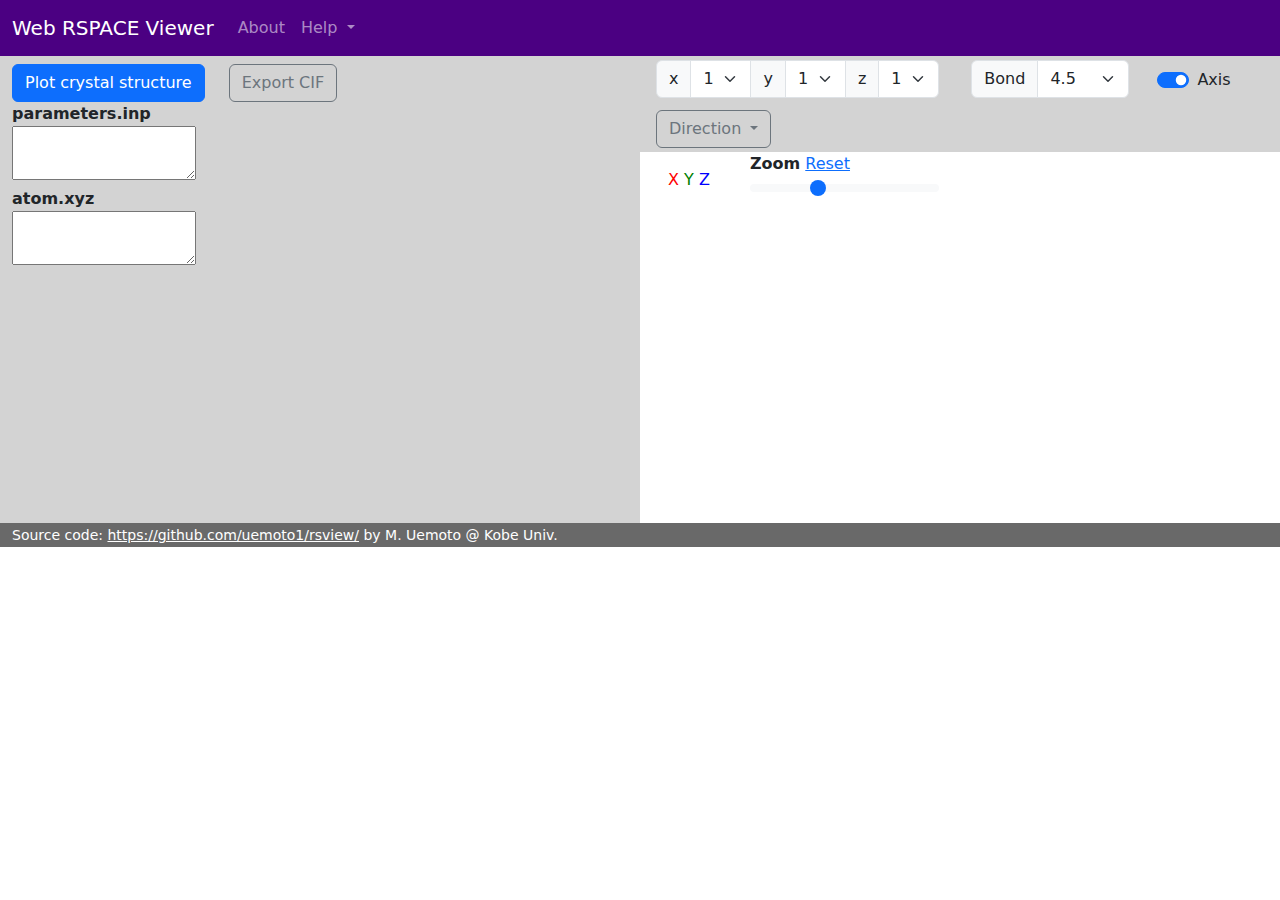
==== index.html @ f8313e9a "Update Bootstrap library to 5.3.0" ====
<!doctype html>
<html lang="ja">

<head>
    <meta charset="utf-8">
    <meta name="viewport" content="width=device-width, initial-scale=1, shrink-to-fit=no">
    <meta http-equiv=”Cache-Control” content=”no-cache”>
    <link rel="stylesheet" href="./lib/bootstrap/5.3.0/css/bootstrap.min.css">
    <link rel="stylesheet" href="./style.css">

    <script src="./lib/jquery/jquery-3.6.0.min.js"></script>
    <script src="./lib/bootstrap/5.3.0/js/bootstrap.bundle.min.js"></script>
    <script src="./lib/three/r141/three.min.js"></script>


    <title>Web RSPACE Viewer</title>
</head>

<body>



    <nav class="navbar navbar-expand-lg navbar-dark" style="background-color: indigo;">
        <div class="container-fluid">
            <a class="navbar-brand" href="#">Web RSPACE Viewer</a>
            <ul class="navbar-nav me-auto mb-2 mb-lg-0">
                <!-- <li class="nav-item">
                    <a class="nav-link" href="#">Setting</a>
                </li> -->
                <li class="nav-item">
                    <a class="nav-link" href="https://github.com/uemoto1/rsview/">About</a>
                </li>

                <!-- <li class="nav-item dropdown">
                    <a class="nav-link dropdown-toggle" href="#" id="navbarDropdownMenuLink" role="button" data-bs-toggle="dropdown" aria-expanded="false">
                        About
                    </a>
                    <ul class="dropdown-menu" aria-labelledby="navbarDropdownMenuLink">
                        <li><a class="dropdown-item" href="https://github.com/uemoto1/rsview/">GitHub repository</a></li>
                        <li><a class="dropdown-item" href="http://www2.kobe-u.ac.jp/~tomoono/index.html">Ono group</a></li>
                    </ul>
                </li> -->

                <li class="nav-item dropdown">
                   <a class="nav-link dropdown-toggle" href="#" id="navbarDropdown" role="button" data-bs-toggle="dropdown" aria-expanded="false">
                    Help
                  </a>
                  <ul class="dropdown-menu" aria-labelledby="navbarDropdown">
                    <li><a class="dropdown-item" data-bs-toggle="modal"href="#helpModal"   >Input parameters</a></li>
                    <li><a class="dropdown-item" data-bs-toggle="modal" href="#helpElements" >Element table</a></li>
                  </ul>
                </li>
            </ul>
        </div>
    </nav>



    <div class="container-fluid">


        <div class="row">

            <div class="col-sm-6" id="panelLeft" style="background-color: lightgray;">
                <div class="row" style="padding-top:8px;">

                    <!-- <div class="col-auto">
                        <button type="button" class="btn btn-secondary" id='open'>Open</button>
                        <button type="button" class="btn btn-secondary" id='save'>Save</button>
                    </div> -->
                    <div class="col-auto">
                        <button type="button" class="btn btn-primary" id='run'>Plot crystal structure</button>
                    </div>


                    
                    <div class="col-auto" >                    
                        <a class="btn btn-outline-secondary" href="#" id="download" download="export.cif">Export CIF</a>    
                    </div>
                </div>
                <div class="col-sm-12 fillhalf">
                    <strong>parameters.inp</strong>
                    <!--
                    <button type="button" class="btn btn-link">Open file</button>
                    <button type="button" class="btn btn-link">Save as</button>
                    -->
                    <br />
                    <div class='editor fillbottom w-100' id='parameters_inp'>
                        <div class='lineno'></div><textarea id='parameters' wrap='off'></textarea>
                    </div>
                </div>
                <div class="col-sm-12 fillbottom">
                    <strong>atom.xyz</strong>
                    <!--
                    <button type="button" class="btn btn-link">Open file</button>
                    <button type="button" class="btn btn-link">Save as</button>
                    --> <br />
                    <div class='editor fillbottom w-100' id='atom_xyz'>
                        <div class='lineno'></div><textarea id='atom' wrap='off'></textarea>
                    </div>
                </div>
            </div>

            <div class="col-sm-6" id="panelRight">
                <div class="row" style="background-color: lightgray;">
                    <div class="col-auto" style="margin:4px;">
                        <div class="input-group">
                            <span class="input-group-text">x</span>
                            <select class="form-select" aria-label="Default select example" id="supecell_x">
                                <option selected value="1">1</option>
                                <option value="2">2</option>
                                <option value="3">3</option>
                            </select>
                            <span class="input-group-text">y</span>
                            <select class="form-select" aria-label="Default select example" id="supecell_y">
                                <option selected value="1">1</option>
                                <option value="2">2</option>
                                <option value="3">3</option>
                            </select>
                            <span class="input-group-text">z</span>
                            <select class="form-select" aria-label="Default select example" id="supecell_z">
                                <option selected value="1">1</option>
                                <option value="2">2</option>
                                <option value="3">3</option>
                            </select>
                        </div>
                    </div>

                    <div class="col-auto" style="margin:4px;">
                        <div class="input-group">
                            <span class="input-group-text">Bond</span>
                            <select class="form-select" aria-label="Default select example" id="bond">
                                <option value="0.0">None</option>
                                <option value="2.5">2.5</option>
                                <option value="3.0">3.0</option>
                                <option value="3.5">3.5</option>
                                <option value="4.0">4.0</option>
                                <option value="4.5" selected>4.5</option>
                                <option value="5.0">5.0</option>
                                <option value="5.5">5.5</option>
                                <option value="6.0">6.0</option>
                                <option value="6.5">6.5</option>
                            </select>
                        </div>
                    </div>




                    <div class="col-auto" style="margin:4px; padding:8px;">
                        <div class="form-check form-check-inline form-switch">
                            <input class="form-check-input" type="checkbox" id="chk_axis" checked>
                            <label class="form-check-label" for="chk_axis">Axis</label>
                        </div>
                    </div>

                    <div class="col-auto" style="margin:4px;">
                        <div class="dropdown">
                            <button class="btn btn-outline-secondary dropdown-toggle" type="button" id="view_dir" data-bs-toggle="dropdown" aria-expanded="false">
                            Direction
                            </button>
                            <ul class="dropdown-menu" aria-labelledby="view_dir">
                            <li><a class="dropdown-item" href="#" id="dir_xy">Top view (xy)</a></li>
                            <li><a class="dropdown-item" href="#" id="dir_xz">Front view (xz)</a></li>
                            <li><a class="dropdown-item" href="#" id="dir_yz">Side view (yz)</a></li>
                            <li><a class="dropdown-item" href="#" id="dir_0">Default</a></li>
                            </ul>
                        </div>             
                    </div>

                    
                </div>
                <div class="row" style="background-color: white;">


                    <div class="col-auto"  >
                        <div style="padding:16px;">
                        <span style="color:red;">X</span>
                        <span style="color:green;">Y</span>
                        <span style="color:blue;">Z</span>
                        <span id="element_list"></span>
                        </div>
                    </div>


                    <div class="col-sm-4">
                            <strong>Zoom</strong>
                            <a href="#"id="zoom_reset">Reset</a><br/>
                            <input type="range" class="form-range" id="zoom" min="0.20" max="2.5" value="1.0" step="0.1">
                    </div>
                
                </div>


                <canvas id="viewer" class="fillbottom w-100"></canvas>

            </div>
            <div class="col-sm-12 w-100" id="footer" style="background-color: dimgray; color:white;">
                <small>
                    Source code: <a href="https://github.com/uemoto1/rsview/"
                        style="color:white;">https://github.com/uemoto1/rsview/</a>
                    by M. Uemoto @ Kobe Univ.
                </small>
            </div>

        </div>


    </div>


<!-- Modal -->
<div class="modal" tabindex="-1" id="errmsgModal">
<div class="modal-dialog">
<div class="modal-content">
<div class="modal-header">
<h5 class="modal-title">Error</h5>
<button type="button" class="btn-close" data-bs-dismiss="modal" aria-label="Close"></button>
</div>
<div class="modal-body">
<ul id="errmsg"></ul>
</div>
<div class="modal-footer">
<button type="button" class="btn btn-secondary" data-bs-dismiss="modal">Close</button>
</div>
</div>
</div>
</div>


<!-- Modal -->
<div class="modal fade" id="helpModal" tabindex="-1" aria-labelledby="helpModalLabel" aria-hidden="true">
<div class="modal-dialog">
<div class="modal-content">
<div class="modal-header">
<h5 class="modal-title" id="helpModalLabel">Input parameters</h5>
<button type="button" class="btn-close" data-bs-dismiss="modal" aria-label="Close"></button>
</div>
<div class="modal-body">
<table>
<tr>
<th scope="col">Name</th>
<th scope="col">Default</th>
<th scope="col">Meaning</th>
</tr>
</thead>
<tbody>
<tr><th scope="row">ndisp</th><td>66</td><td>outputfile (6: display, other: output.dat)</td></tr>
<tr><th scope="row">catmfn</th><td>'atom.xyz'</td><td>filename of atomic coordinate</td></tr>
<tr><th scope="row">nprocx</th><td>1</td><td># of processes (x)</td></tr>
<tr><th scope="row">nprocy</th><td>1</td><td># of processes (y)</td></tr>
<tr><th scope="row">nprocz</th><td>1</td><td># of processes (z)</td></tr>
<tr><th scope="row">nprock</th><td>1</td><td># of processes (k)</td></tr>
<tr><th scope="row">xmax</th><td>?</td><td>length of supercell (x in bohr, total length is 2*xmax)</td></tr>
<tr><th scope="row">ymax</th><td>?</td><td>length of supercell (y in bohr, total length is 2*ymax)</td></tr>
<tr><th scope="row">zmax</th><td>?</td><td>length of supercell (z in bohr, total length is 2*zmax)</td></tr>
<tr><th scope="row">nxmax</th><td>?</td><td># of grid points (x, total number is 2*nxmax)</td></tr>
<tr><th scope="row">nymax</th><td>?</td><td># of grid points (y, total number is 2*nymax)</td></tr>
<tr><th scope="row">nzmax</th><td>?</td><td># of grid points (z, total number is 2*nzmax)</td></tr>
<tr><th scope="row">npxmax</th><td>-1</td><td># of grid points in augmented sphere in (x, total number is 2*npxmax)</td></tr>
<tr><th scope="row">npymax</th><td>-1</td><td>(if one of them is less than zero, they are automatically determined.)</td></tr>
<tr><th scope="row">nsym</th><td>0</td><td>symmetric operation. 0: non, 1: BCC, 2: FCC, 3: DIA, 4: HCP</td></tr>
<tr><th scope="row">neigmx</th><td>?</td><td># of states per k point</td></tr>
<tr><th scope="row">natom</th><td>?</td><td># of atoms</td></tr>
<tr><th scope="row">num_atcell</th><td>-1</td><td># of atoms per sub-domain (if less than 0, it corresponds to natom)</td></tr>
<tr><th scope="row">num_ppcell</th><td>-1</td><td># of non-localparts of p.p. per sub-domain on coarse grid (if less than 0, it corresponds to natom)</td></tr>
<tr><th scope="row">num_ppcell_d</th><td>-1</td><td># of non-localparts of p.p. per sub-domain on dense grid (if less than 0, it corresponds to natom)</td></tr>
<tr><th scope="row">nperi</th><td>3</td><td>switchs for periodic boundary conditions (0; isolated, 3; periodic)</td></tr>
<tr><th scope="row">npopshow</th><td>0</td><td>switchs for display of atomic population (0;noshow 1;show)</td></tr>
<tr><th scope="row">numkx</th><td>1</td><td># of sampling k points (x)</td></tr>
<tr><th scope="row">numky</th><td>1</td><td># of sampling k points (y)</td></tr>
<tr><th scope="row">numkz</th><td>1</td><td># of sampling k points (z)</td></tr>
<tr><th scope="row">ksym</th><td>0</td><td>symmetry of kpoints</td></tr>
<tr><th scope="row">kband</th><td>0</td><td>swich to output band map data. 0: not output, 1: output</td></tr>
<tr><th scope="row">skpx(1)</th><td>0.0d0</td><td>kx</td></tr>
<tr><th scope="row">skpy(1)</th><td>0.0d0</td><td>ky</td></tr>
<tr><th scope="row">skpz(1)</th><td>0.0d0</td><td>kz</td></tr>
<tr><th scope="row">nwkp(1)</th><td>1</td><td>weight for the point</td></tr>
<tr><th scope="row">cexco</th><td>'vwn'</td><td>type of exchange correlation functional vwn,pz,pbe,pw91</td></tr>
<tr><th scope="row">nspv</th><td>1</td><td>spin (1; degenerate, 2; free_collinear, 4; free_noncollinear)</td></tr>
<tr><th scope="row">epsvh</th><td>1.0d-12</td><td>criteria of the convergency for CG (P. eq.)</td></tr>
<tr><th scope="row">epssd</th><td>1.0d-6</td><td>criteria of the convergency for CG (KS eq.)</td></tr>
<tr><th scope="row">ratio_diis</th><td>0.3d0</td><td>criteria of the convergency for DIIS (KS eq.)</td></tr>
<tr><th scope="row">eps_scf</th><td>1.0d-6</td><td>criteria of the convergency for SCF</td></tr>
<tr><th scope="row">ncgmin</th><td>1</td><td>min. # of its. for CG (P. eq.)</td></tr>
<tr><th scope="row">ncgmax</th><td>800</td><td>max. # of its. for CG (P. eq.)</td></tr>
<tr><th scope="row">ncgres</th><td>801</td><td>restart for CG (P. eq.):N (1/N its.)</td></tr>
<tr><th scope="row">nprecon_cg</th><td>1</td><td>switch for preconditioning CG (KS eq.) (0;no 1;yes)</td></tr>
<tr><th scope="row">nprecon_diis</th><td>0</td><td>switch for preconditioning  DIIS (KS eq.) (0;no 1;yes)</td></tr>
<tr><th scope="row">nsdmax</th><td>4</td><td>max. # of its. for CG (KS eq.)</td></tr>
<tr><th scope="row">nkscg</th><td>1</td><td>switch for CG (KS eq.) (0;no 1;yes)</td></tr>
<tr><th scope="row">ndiismax</th><td>4</td><td>max. # of its. for DIIS (KS eq.)</td></tr>
<tr><th scope="row">ncgscf</th><td>200</td><td>min. # of SCF its. using CG before DIIS</td></tr>
<tr><th scope="row">nretcg</th><td>2000</td><td>retry of CG:N (1/N scf)</td></tr>
<tr><th scope="row">nrrz</th><td>1</td><td>rayleigh-ritz or orthogonalization of WFs in the case of DIIS:N (1/N scf)</td></tr>
<tr><th scope="row">nchange</th><td>1</td><td>re-order eigenstates:N (1/N scf)</td></tr>
<tr><th scope="row">eta</th><td>0.2d0</td><td>mixing ratio of charge density</td></tr>
<tr><th scope="row">looplimit</th><td>1000</td><td>max. # of its. for SCF</td></tr>
<tr><th scope="row">nbrydn</th><td>20</td><td># of steps for Broyden mixing</td></tr>
<tr><th scope="row">etamag(1)</th><td>0.5d0</td><td>mixing ratio for magnetic moment</td></tr>
<tr><th scope="row">etamag(2)</th><td>2.0d0</td><td>increment factor for mixing of magnetic moment</td></tr>
<tr><th scope="row">tmstep</th><td>0.0d0</td><td>time step of Str. Opt. (a.u.)</td></tr>
<tr><th scope="row">nmd_start</th><td>0</td><td>its. # of SO</td></tr>
<tr><th scope="row">nmd_end</th><td>1</td><td>its. # of SO (nmd_end-nmd_start is the total # of it. of SO)</td></tr>
<tr><th scope="row">ngdiis</th><td>1</td><td># of steps for GDIIS</td></tr>
<tr><th scope="row">sconst</th><td>0.0d0</td><td>spring constant for NEB</td></tr>
<tr><th scope="row">biasx</th><td>0.0d0</td><td>electric field in x (a.u.)</td></tr>
<tr><th scope="row">biasy</th><td>0.0d0</td><td>electric field in y (a.u.)</td></tr>
<tr><th scope="row">biasz</th><td>0.0d0</td><td>electric field in z (a.u.)</td></tr>
<tr><th scope="row">tf</th><td>3.0d-3</td><td>Temp. for Fermi dist. (KT) (a.u.)</td></tr>
<tr><th scope="row">tfmin</th><td>-3.0d2</td><td>min. of expected Fermi level (a.u.)</td></tr>
<tr><th scope="row">tfmax</th><td>3.0d2</td><td>max. of expected Fermi level (a.u.)</td></tr>
<tr><th scope="row">chrgd</th><td>0.0d0</td><td>(tot.neg.charge)-(tot.pos.charge)</td></tr>
<tr><th scope="row">npolcon</th><td>0</td><td>spin pol.(0; free, 1; cf. atom.mag, 2; constr.tot.)</td></tr>
<tr><th scope="row">polconocc</th><td>2.7d0</td><td>tot. spin pol.</td></tr>
<tr><th scope="row">endjel</th><td>0.0d0</td><td>edge of jellium (if you do not use jellium, set chrjel to be zero.)</td></tr>
<tr><th scope="row">chrjel</th><td>0.0d0</td><td>charge of jellium (if you do not use jellium, set chrjel to be zero.)</td></tr>
<tr><th scope="row">fcut</th><td>1.0d-5</td><td>cutoff of force (a.u.)</td></tr>
<tr><th scope="row">npre</th><td>0</td><td>swich for computation of initial wavefunctions & charge density (0; read from files, 1; generate, 2; generate only)</td></tr>
<tr><th scope="row">nevhist</th><td>3</td><td>swich for charge potential & density (0: wf only, 1: wf+rho, 2: wf+Htr pot., 3: wf+rho+Htr pot., -1: non SCF calc.)</td></tr>
<tr><th scope="row">northo</th><td>1</td><td># of its. for orthogonalization</td></tr>
<tr><th scope="row">lveffout</th><td>.false.</td><td>swich for outout KS effective potential Potential.txt</td></tr>
<tr><th scope="row">nso</th><td>0</td><td>spin-orbit parameters</td></tr>
<tr><th scope="row">socang(1)</th><td>0.0d0</td><td>spin-orbit parameters</td></tr>
<tr><th scope="row">socang(2)</th><td>0.0d0</td><td>spin-orbit parameters</td></tr>
<tr><th scope="row">socang(3)</th><td>0.0d0</td><td>spin-orbit parameters</td></tr>
<tr><th scope="row">eps</th><td>1.0d-16</td><td>computer epsilon</td></tr>
<tr><th scope="row">eps_eig_diis</th><td>1.0d-14</td><td>parameters for DIIS</td></tr>
<tr><th scope="row">alambda_diis</th><td>0.5d0</td><td>parameters for DIIS</td></tr>
<tr><th scope="row">alambda_min</th><td>0.1d0</td><td>parameters for DIIS</td></tr>
<tr><th scope="row">alambda_max</th><td>1.0d0</td><td>parameters for DIIS</td></tr>
<tr><th scope="row">nradmx</th><td>1502</td><td>max. # of radial grids in pseusopotential</td></tr>
<tr><th scope="row">nrprjmx</th><td>6</td><td>max. # of radial functions in pseudopotential. e.g., s*2 p*2 d*2 =6</td></tr>
<tr><th scope="row">nprjmx</th><td>18</td><td>max. # of projectors in pseudopotential. e.g., s*2 p*6 d*10 =18</td></tr>
<tr><th scope="row">lsphel</th><td>8</td><td>order of spherical integration</td></tr>
<tr><th scope="row">nlmax</th><td>4</td><td>order of spherical harminics</td></tr>
<tr><th scope="row">lrhomx</th><td>25</td><td>the number of spherical harminics</td></tr>
<tr><th scope="row">nfiltyp</th><td>1</td><td>filtering type of pseudopotential (0; King-Smith type [KS], 1; Fermi distribution [FD])</td></tr>
<tr><th scope="row">gmaxps</th><td>20.0d0</td><td>cutoff of pseusopotential (in sqrt(Ry))</td></tr>
<tr><th scope="row">psctoff</th><td>1.05d0</td><td>cutoff radius radius of pp</td></tr>
<tr><th scope="row">nqmx</th><td>400</td><td>the number of waves to expand projectors [KS]</td></tr>
<tr><th scope="row">psftrad</th><td>10.0d0</td><td>period of the waves [KS]</td></tr>
<tr><th scope="row">psctrat</th><td>1.0d0</td><td>cutoff ratio of the waves to expand projectors [KS]</td></tr>
<tr><th scope="row">psext</th><td>2.0d0</td><td>cutoff ratio of the waves to vanish the projectors outside the augmented sphere [KS]</td></tr>
<tr><th scope="row">filpp</th><td>0.02d0</td><td>filtering parameter in the case of nfiltyp=1 [FD]</td></tr>
<tr><th scope="row">rctpcc</th><td>2.0d0</td><td>cutoff radius ratio of pcc charge in the case of nfiltyp=1 [FD]</td></tr>
<tr><th scope="row">veta</th><td>0.2d0</td><td>separating parameter</td></tr>
<tr><th scope="row">new_pwx</th><td>11</td><td>parameters for Ewald summation (x, plane wave part)</td></tr>
<tr><th scope="row">new_pwy</th><td>11</td><td>parameters for Ewald summation (y, plane wave part)</td></tr>
<tr><th scope="row">new_pwz</th><td>11</td><td>parameters for Ewald summation (z, plane wave part)</td></tr>
<tr><th scope="row">new_rsx</th><td>11</td><td>parameters for Ewald summation (x, real part)</td></tr>
<tr><th scope="row">new_rsy</th><td>11</td><td>parameters for Ewald summation (y, real part)</td></tr>
<tr><th scope="row">new_rsz</th><td>11</td><td>parameters for Ewald summation (z, real part)</td></tr>
<tr><th scope="row">nint1dmax</th><td>1000</td><td># of grid points for numerical integration for 1D periodic boundary condition</td></tr>
<tr><th scope="row">nf</th><td>4</td><td>order of finite difference for KS Eq.</td></tr>
<tr><th scope="row">nfdg</th><td>4</td><td>order of Lagrange interpolation of DG tech.</td></tr>
<tr><th scope="row">nfh</th><td>4</td><td>order of finite difference for P. Eq.</td></tr>
<tr><th scope="row">nmesh</th><td>2</td><td>the number of grids for double-grid technique (potential)</td></tr>
<tr><th scope="row">npmesh</th><td>2</td><td>the number of grids for double-grid technique (nonlocal pseudopotential)</td></tr>
<tr><th scope="row">zs_pre</th><td>0.5d0</td><td>initial spread of wave functions</td></tr>
<tr><th scope="row">pol_pre</th><td>1.5d0</td><td>initial spin polarization of charge density</td></tr>
</tbody>
</table>          
</div>
<div class="modal-footer">
<button type="button" class="btn btn-secondary" data-bs-dismiss="modal">Close</button>
</div>
</div>
</div>
</div>

<!-- Modal -->
<div class="modal" tabindex="-1" id="helpElements">
<div class="modal-dialog">
<div class="modal-content">
<div class="modal-header">
<h5 class="modal-title">Element table</h5>
<button type="button" class="btn-close" data-bs-dismiss="modal" aria-label="Close"></button>
</div>
<div class="modal-body">
<table class="table">
<thead>
<tr>
<th scope="col">Z</th>
<th scope="col">Symbol</th>
<th scope="col">Standard weight [au]</th>
</tr>
</thead>
<tbody>
<tr><th scope="row">1</th><td>H</td><td>1837.18</td></tr><tr><th scope="row">2</th><td>He</td><td>7296.30</td></tr>
<tr><th scope="row">3</th><td>Li</td><td>12647.20</td></tr><tr><th scope="row">4</th><td>Be</td><td>16428.20</td></tr>
<tr><th scope="row">5</th><td>B</td><td>19698.13</td></tr><tr><th scope="row">6</th><td>C</td><td>21892.16</td></tr>
<tr><th scope="row">7</th><td>N</td><td>25532.16</td></tr><tr><th scope="row">8</th><td>O</td><td>29164.45</td></tr>
<tr><th scope="row">9</th><td>F</td><td>34631.97</td></tr><tr><th scope="row">10</th><td>Ne</td><td>36785.34</td></tr>
<tr><th scope="row">11</th><td>Na</td><td>41907.79</td></tr><tr><th scope="row">12</th><td>Mg</td><td>44303.48</td></tr>
<tr><th scope="row">13</th><td>Al</td><td>49184.34</td></tr><tr><th scope="row">14</th><td>Si</td><td>51194.00</td></tr>
<tr><th scope="row">15</th><td>P</td><td>56461.71</td></tr><tr><th scope="row">16</th><td>S</td><td>58439.98</td></tr>
<tr><th scope="row">17</th><td>Cl</td><td>64614.11</td></tr><tr><th scope="row">18</th><td>Ar</td><td>72820.75</td></tr>
<tr><th scope="row">19</th><td>K</td><td>71271.84</td></tr><tr><th scope="row">20</th><td>Ca</td><td>73057.72</td></tr>
<tr><th scope="row">21</th><td>Sc</td><td>81949.61</td></tr><tr><th scope="row">22</th><td>Ti</td><td>87256.20</td></tr>
<tr><th scope="row">23</th><td>V</td><td>92860.67</td></tr><tr><th scope="row">24</th><td>Cr</td><td>94783.09</td></tr>
<tr><th scope="row">25</th><td>Mn</td><td>100145.93</td></tr><tr><th scope="row">26</th><td>Fe</td><td>101799.21</td></tr>
<tr><th scope="row">27</th><td>Co</td><td>107428.64</td></tr><tr><th scope="row">28</th><td>Ni</td><td>106991.52</td></tr>
<tr><th scope="row">29</th><td>Cu</td><td>115837.27</td></tr><tr><th scope="row">30</th><td>Zn</td><td>119180.45</td></tr>
<tr><th scope="row">31</th><td>Ga</td><td>127097.25</td></tr><tr><th scope="row">32</th><td>Ge</td><td>132396.39</td></tr>
<tr><th scope="row">33</th><td>As</td><td>136573.71</td></tr><tr><th scope="row">34</th><td>Se</td><td>143955.33</td></tr>
<tr><th scope="row">35</th><td>Br</td><td>145650.61</td></tr><tr><th scope="row">36</th><td>Kr</td><td>152754.41</td></tr>
<tr><th scope="row">37</th><td>Rb</td><td>155798.27</td></tr><tr><th scope="row">38</th><td>Sr</td><td>159721.49</td></tr>
<tr><th scope="row">39</th><td>Y</td><td>162065.43</td></tr><tr><th scope="row">40</th><td>Zr</td><td>166291.18</td></tr>
<tr><th scope="row">41</th><td>Nb</td><td>169357.95</td></tr><tr><th scope="row">42</th><td>Mo</td><td>174906.15</td></tr>
<tr><th scope="row">43</th><td>Tc</td><td>178643.07</td></tr><tr><th scope="row">44</th><td>Ru</td><td>184239.34</td></tr>
<tr><th scope="row">45</th><td>Rh</td><td>187585.25</td></tr><tr><th scope="row">46</th><td>Pd</td><td>193991.79</td></tr>
<tr><th scope="row">47</th><td>Ag</td><td>196631.70</td></tr><tr><th scope="row">48</th><td>Cd</td><td>204918.19</td></tr>
<tr><th scope="row">49</th><td>In</td><td>209300.41</td></tr><tr><th scope="row">50</th><td>Sn</td><td>216395.09</td></tr>
<tr><th scope="row">51</th><td>Sb</td><td>221954.90</td></tr><tr><th scope="row">52</th><td>Te</td><td>232600.57</td></tr>
<tr><th scope="row">53</th><td>I</td><td>231332.70</td></tr><tr><th scope="row">54</th><td>Xe</td><td>239332.50</td></tr>
<tr><th scope="row">55</th><td>Cs</td><td>242271.82</td></tr><tr><th scope="row">56</th><td>Ba</td><td>250331.81</td></tr>
<tr><th scope="row">57</th><td>La</td><td>253209.18</td></tr><tr><th scope="row">58</th><td>Ce</td><td>255415.84</td></tr>
<tr><th scope="row">59</th><td>Pr</td><td>256858.95</td></tr><tr><th scope="row">60</th><td>Nd</td><td>262937.08</td></tr>
<tr><th scope="row">61</th><td>Pm</td><td>264318.83</td></tr><tr><th scope="row">62</th><td>Sm</td><td>274089.51</td></tr>
<tr><th scope="row">63</th><td>Eu</td><td>277013.43</td></tr><tr><th scope="row">64</th><td>Gd</td><td>286649.21</td></tr>
<tr><th scope="row">65</th><td>Tb</td><td>289703.19</td></tr><tr><th scope="row">66</th><td>Dy</td><td>296219.38</td></tr>
<tr><th scope="row">67</th><td>Ho</td><td>300649.60</td></tr><tr><th scope="row">68</th><td>Er</td><td>304894.51</td></tr>
<tr><th scope="row">69</th><td>Tm</td><td>307948.24</td></tr><tr><th scope="row">70</th><td>Yb</td><td>315458.14</td></tr>
<tr><th scope="row">71</th><td>Lu</td><td>318944.97</td></tr><tr><th scope="row">72</th><td>Hf</td><td>325367.37</td></tr>
<tr><th scope="row">73</th><td>Ta</td><td>329847.81</td></tr><tr><th scope="row">74</th><td>W</td><td>335119.82</td></tr>
<tr><th scope="row">75</th><td>Re</td><td>339434.60</td></tr><tr><th scope="row">76</th><td>Os</td><td>346768.08</td></tr>
<tr><th scope="row">77</th><td>Ir</td><td>350390.16</td></tr><tr><th scope="row">78</th><td>Pt</td><td>355616.38</td></tr>
<tr><th scope="row">79</th><td>Au</td><td>359048.09</td></tr><tr><th scope="row">80</th><td>Hg</td><td>365656.85</td></tr>
<tr><th scope="row">81</th><td>Tl</td><td>372565.59</td></tr><tr><th scope="row">82</th><td>Pb</td><td>377702.49</td></tr>
<tr><th scope="row">83</th><td>Bi</td><td>380947.96</td></tr><tr><th scope="row">84</th><td>Po</td><td>380983.69</td></tr>
<tr><th scope="row">85</th><td>At</td><td>382806.58</td></tr><tr><th scope="row">86</th><td>Rn</td><td>404681.24</td></tr>
</tbody>
</table>
</div>
<div class="modal-footer">
<button type="button" class="btn btn-secondary" data-bs-dismiss="modal">Close</button>
</div>
</div>
</div>
</div>
    
      


    <!-- Optional JavaScript -->
    <!-- jQuery first, then Popper.js, then Bootstrap JS -->
    <script type="text/javascript" src="./table.js?v=20220627"></script>
    <script type="text/javascript" src="./parser.js?v=20220627"></script>
    <script type="text/javascript" src="./script.js?v=20220627"></script>

</body>

</html>
---- style.css ----
/* 

.editor {
    width: 100%;
    font-family: Consolas,Monaco,Lucida Console,Liberation Mono,DejaVu Sans Mono,Bitstream Vera Sans Mono,Courier New, monospace; 
    font-size: medium;
}

div.editor div.lineno {
    float: left;
    overflow: hidden;
    margin: 0px;
    border-width: 1px;
    border-color: darkgray;
    background-color: darkgray;
    color: dimgray;
    text-align: right;
}

div.editor div.lineno div.label {
    width: 100%;
    padding: 0px 16px;
}

div.editor div.lineno div.selected {
    background-color: yellow;
    color: black;
}

div.editor div.lineno div.error {
    background-color: red;
    color: white;
}

div.editor textarea {
    margin: 0px;
    padding-left: 5px;
    border-width: 1px;
    border-color: lightgray;
    background-color: white;
    color: black;
}

 */
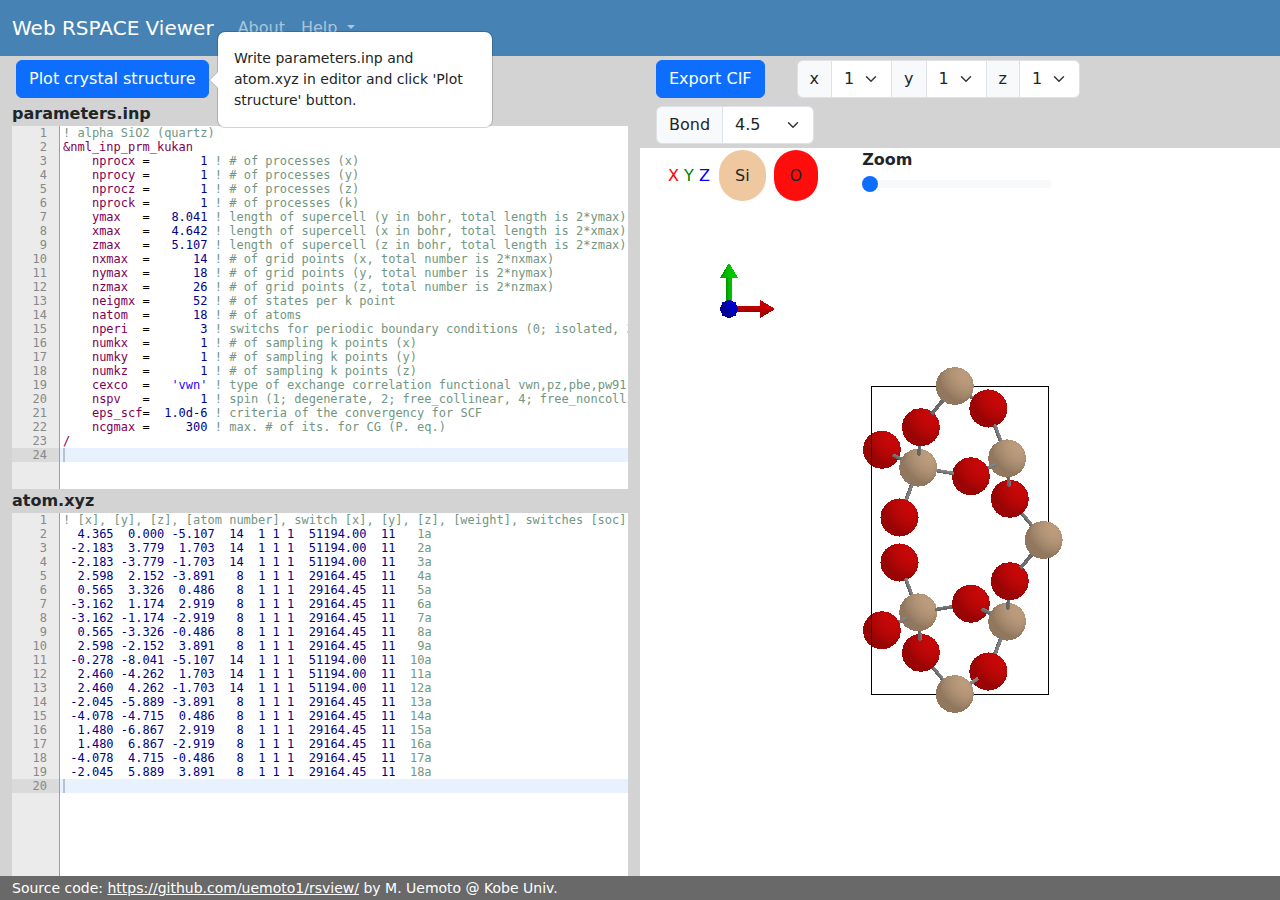
==== commit 251d3ac4: "Implementation of new features" ====
--- a/index.html
+++ b/index.html
@@ -8,10 +8,10 @@
     <link rel="stylesheet" href="./lib/bootstrap/5.3.0/css/bootstrap.min.css">
     <link rel="stylesheet" href="./style.css">
 
-    <script src="./lib/jquery/jquery-3.6.0.min.js"></script>
+    <script src="./lib/jquery/jquery-3.7.0.min.js"></script>
     <script src="./lib/bootstrap/5.3.0/js/bootstrap.bundle.min.js"></script>
-    <script src="./lib/three/r141/three.min.js"></script>
-
+    <script src="./lib/three/r155/three.min.js"></script>
+    <script src="./lib/ace/1.24.0/ace.js"></script>
 
     <title>Web RSPACE Viewer</title>
 </head>
@@ -20,7 +20,7 @@
 
 
 
-    <nav class="navbar navbar-expand-lg navbar-dark" style="background-color: indigo;">
+    <nav class="navbar navbar-expand-lg navbar-dark" style="background-color: steelblue;">
         <div class="container-fluid">
             <a class="navbar-brand" href="#">Web RSPACE Viewer</a>
             <ul class="navbar-nav me-auto mb-2 mb-lg-0">
@@ -28,7 +28,7 @@
                     <a class="nav-link" href="#">Setting</a>
                 </li> -->
                 <li class="nav-item">
-                    <a class="nav-link" href="https://github.com/uemoto1/rsview/">About</a>
+                    <a class="nav-link" data-bs-toggle="modal" data-bs-target="#aboutModal" href="#">About</a>
                 </li>
 
                 <!-- <li class="nav-item dropdown">
@@ -48,6 +48,7 @@
                   <ul class="dropdown-menu" aria-labelledby="navbarDropdown">
                     <li><a class="dropdown-item" data-bs-toggle="modal"href="#helpModal"   >Input parameters</a></li>
                     <li><a class="dropdown-item" data-bs-toggle="modal" href="#helpElements" >Element table</a></li>
+                    <li><a class="dropdown-item" data-bs-toggle="modal" href="#helpUnits" >Atomic units</a></li>
                   </ul>
                 </li>
             </ul>
@@ -62,47 +63,36 @@
         <div class="row">
 
             <div class="col-sm-6" id="panelLeft" style="background-color: lightgray;">
-                <div class="row" style="padding-top:8px;">
-
-                    <!-- <div class="col-auto">
-                        <button type="button" class="btn btn-secondary" id='open'>Open</button>
-                        <button type="button" class="btn btn-secondary" id='save'>Save</button>
-                    </div> -->
-                    <div class="col-auto">
+                <div class="col-sm-12" id="panelLeftCell1" style="padding:4px;">
                         <button type="button" class="btn btn-primary" id='run'>Plot crystal structure</button>
-                    </div>
-
-
-                    
-                    <div class="col-auto" >                    
-                        <a class="btn btn-outline-secondary" href="#" id="download" download="export.cif">Export CIF</a>    
-                    </div>
                 </div>
-                <div class="col-sm-12 fillhalf">
-                    <strong>parameters.inp</strong>
+                <div class="col-sm-12" id="panelLeftCell2">
+                    <strong>parameters.inp</strong> <br />
                     <!--
                     <button type="button" class="btn btn-link">Open file</button>
                     <button type="button" class="btn btn-link">Save as</button>
                     -->
-                    <br />
-                    <div class='editor fillbottom w-100' id='parameters_inp'>
-                        <div class='lineno'></div><textarea id='parameters' wrap='off'></textarea>
-                    </div>
+                    <!-- <div class='editor fillbottom w-100' id='parameters_inp'> -->
+                    <div class='w-100' id='parameters_inp'></div>
                 </div>
-                <div class="col-sm-12 fillbottom">
-                    <strong>atom.xyz</strong>
+                <div class="col-sm-12" id="panelLeftCell3">
+                    <strong>atom.xyz</strong><br />
                     <!--
                     <button type="button" class="btn btn-link">Open file</button>
                     <button type="button" class="btn btn-link">Save as</button>
-                    --> <br />
-                    <div class='editor fillbottom w-100' id='atom_xyz'>
-                        <div class='lineno'></div><textarea id='atom' wrap='off'></textarea>
-                    </div>
+                    --> 
+                    <!-- <div class='editor fillbottom w-100' id='atom_xyz'> -->
+                    <div class='w-100' id='atom_xyz'></div>
                 </div>
             </div>
 
             <div class="col-sm-6" id="panelRight">
                 <div class="row" style="background-color: lightgray;">
+                    <div class="col-auto" style="margin:4px;">
+                        <div class="input-group">
+                            <a class="btn btn-primary" href="#" id="download" download="export.cif">Export CIF</a>    
+                        </div>
+                    </div>
                     <div class="col-auto" style="margin:4px;">
                         <div class="input-group">
                             <span class="input-group-text">x</span>
@@ -145,16 +135,18 @@
                     </div>
 
 
-
+<!-- 
 
                     <div class="col-auto" style="margin:4px; padding:8px;">
                         <div class="form-check form-check-inline form-switch">
                             <input class="form-check-input" type="checkbox" id="chk_axis" checked>
                             <label class="form-check-label" for="chk_axis">Axis</label>
                         </div>
-                    </div>
-
-                    <div class="col-auto" style="margin:4px;">
+                    </div> -->
+
+
+
+                    <!-- <div class="col-auto" style="margin:4px;">
                         <div class="dropdown">
                             <button class="btn btn-outline-secondary dropdown-toggle" type="button" id="view_dir" data-bs-toggle="dropdown" aria-expanded="false">
                             Direction
@@ -166,7 +158,9 @@
                             <li><a class="dropdown-item" href="#" id="dir_0">Default</a></li>
                             </ul>
                         </div>             
-                    </div>
+                    </div> -->
+
+
 
                     
                 </div>
@@ -182,16 +176,12 @@
                         </div>
                     </div>
 
-
                     <div class="col-sm-4">
                             <strong>Zoom</strong>
-                            <a href="#"id="zoom_reset">Reset</a><br/>
-                            <input type="range" class="form-range" id="zoom" min="0.20" max="2.5" value="1.0" step="0.1">
+                            <input type="range" class="form-range" id="zoom" min="1.0" max="3.0" value="1.0" step="0.1">
                     </div>
-                
+
                 </div>
-
-
                 <canvas id="viewer" class="fillbottom w-100"></canvas>
 
             </div>
@@ -369,6 +359,9 @@
 </div>
 </div>
 
+
+
+
 <!-- Modal -->
 <div class="modal" tabindex="-1" id="helpElements">
 <div class="modal-dialog">
@@ -439,15 +432,125 @@
 </div>
 </div>
 </div>
+
+
+
+
+<!-- Modal -->
+<div class="modal" tabindex="-1" id="helpUnits">
+<div class="modal-dialog">
+<div class="modal-content">
+<div class="modal-header">
+<h5 class="modal-title">Hartree atomic units</h5>
+<button type="button" class="btn-close" data-bs-dismiss="modal" aria-label="Close"></button>
+</div>
+<div class="modal-body">
+<table class="table">
+<thead>
+<tr>
+<th scope="col">Title</th>
+<th scope="col" >Atomic unit</th>
+<th scope="col" >Convensional unit</th>
+</tr>
+</thead>
+<tbody>
+<tr><th scope="row">Charge</th><td>1 [au]</td><td>1.602177&times;10<sup>-19</sup> [C]</td></tr>
+<tr><th scope="row">Charge density</th><td>1 [au]</td><td>1.081202&times;10<sup>12</sup> [C/m<sup>3</sup>]</td></tr>
+<tr><th scope="row">Current</th><td>1 [au]</td><td>6.6236182&times;10<sup>-3</sup> [A]</td></tr>
+<tr><th scope="row" rowspan="2">Dipole moment</th><td rowspan="2">1 [au]</td><td>8.478354&times;10<sup>-30</sup> [C&middot;m]</td></tr>
+<tr><td>2.541746 [Debye]</td></tr>
+<tr><th scope="row" rowspan="2">Electric field</th><td rowspan="2">1 [au]</td><td>5.142207&times;10<sup>11</sup> [V/m]</td></tr>
+<tr><td>51.42207 [V/&#x212B]</td></tr>
+<tr><th scope="row" rowspan="2">Energy</th><td rowspan="2">1 [Hartree]</td><td>4.359745&times;10<sup>-18</sup> [J]</td></tr>
+<tr><td>27.211386 [eV]</td></tr>
+<tr><th scope="row" rowspan="2">Force</th><td rowspan="2">1 [au]</td><td>8.238723&times;10<sup>-8</sup> [N]</td></tr>
+<tr><td>51.42207 [eV/&#x212B]</td></tr>
+<tr><th scope="row" rowspan="2">Length</th><td rowspan="2">1 [Bohr]</td><td>5.291772&times;10<sup>-11</sup> [m]</td></tr>
+<tr><td>0.5291772 [&#x212B]</td></tr>
+<tr><th scope="row">Magnetic dipole moment</th><td>1 [au]</td><td>1.854802&times;10<sup>-23</sup> [J/T]</td></tr>
+<tr><th scope="row">Magnetic flux density</th><td>1 [au]</td><td>2.350518&times;10<sup>5</sup> [T]</td></tr>
+<tr><th scope="row" rowspan="2">Mass</th><td rowspan="2">1 [au]</td><td>9.109384&times;10<sup>-31</sup> [kg]</td></tr>
+<tr><td>5.485799&times;10<sup>-4</sup> [u]</td></tr>
+<tr><th scope="row">Time</th><td>1 [au]</td><td>2.418884&times;10<sup>-17</sup> [s]</td></tr>
+</table>
+</div>
+<div class="modal-footer">
+<button type="button" class="btn btn-secondary" data-bs-dismiss="modal">Close</button>
+</div>
+</div>
+</div>
+</div>
     
-      
-
-
-    <!-- Optional JavaScript -->
-    <!-- jQuery first, then Popper.js, then Bootstrap JS -->
-    <script type="text/javascript" src="./table.js?v=20220627"></script>
-    <script type="text/javascript" src="./parser.js?v=20220627"></script>
-    <script type="text/javascript" src="./script.js?v=20220627"></script>
+
+
+
+
+
+<!-- Modal -->
+<div class="modal fade" id="aboutModal" tabindex="-1" aria-labelledby="aboutModalLabel" aria-hidden="true">
+<div class="modal-dialog">
+<div class="modal-content">
+<div class="modal-header">
+<h5 class="modal-title" id="aboutModalLabel">Web RSPACE Viewer (RSVIEW)</h5>
+<button type="button" class="btn-close" data-bs-dismiss="modal" aria-label="Close"></button>
+</div>
+<div class="modal-body">
+<p>
+Version 23.8.16
+</p>
+<p>
+A interactive visualization tool for <strong>RSPACE</strong> program.
+</p>
+<p>
+Copyright(c) 2023 by M. Uemoto @ Kobe Univ.
+</p>
+<p>
+<strong>Sources:</strong>
+<lu>
+<li>GitHub <a target="_blank" href="https://github.com/uemoto1/rsview/"> https://github.com/uemoto1/rsview/</a></li>
+</lu>
+</p>
+<p>
+<strong>External links:</strong>
+<lu>
+<li>Kobe Univ. Ono group <a target="_blank" href="https://www.lab.kobe-u.ac.jp/eng-ep4b/index.html">https://www.lab.kobe-u.ac.jp/eng-ep4b/index.html</a></li>
+<li>K. Hirose, T. Ono, Y. Fujimoto, and S. Tsukamoto, <i>"First-Principles Calculations in Real-Space Formalism Electronic Configurations and Transport Properties of Nanostructures"</i>, World Scientific (2005); <a  target="_blank" href="https://doi.org/10.1142/p370">https://doi.org/10.1142/p370</a>
+<li>RSPACE distribution (GitHub) <a target="_blank" href="https://github.com/onotmy/RSPACEdist">https://github.com/onotmy/RSPACEdist</a></li>
+</li>
+</lu>
+</p>
+<p>
+<strong>Credits:</strong>
+<lu>
+<li><a target="_blank" href="https://getbootstrap.jp/">Bootstrap</a> The MIT License (MIT).
+Copyright (c) 2011-2018 Twitter, Inc.
+Copyright (c) 2011-2018 The Bootstrap Authors.</li>
+<li><a target="_blank" href="https://threejs.org/">three.js</a> The MIT License (MIT).
+Copyright (c) 2010-2022 three.js authors</li>
+<li><a target="_blank" href="https://ace.c9.io/">Ace (Ajax.org Cloud9 Editor)</a> Copyright (c) 2010, Ajax.org B.V.
+All rights reserved.
+</li>
+</lu>
+</p>
+</div>
+<div class="modal-footer">
+<button type="button" class="btn btn-secondary" data-bs-dismiss="modal">Close</button>
+</div>
+</div>
+</div>
+</div>
+
+
+
+
+
+
+<!-- Optional JavaScript -->
+<script type="text/javascript" src="./crystal3d.js?v=20230816"></script>
+<!-- jQuery first, then Popper.js, then Bootstrap JS -->
+<script type="text/javascript" src="./table.js?v=20230816"></script>
+<script type="text/javascript" src="./parser.js?v=20230816"></script>
+<script type="text/javascript" src="./script.js?v=20230816"></script>
 
 </body>
 
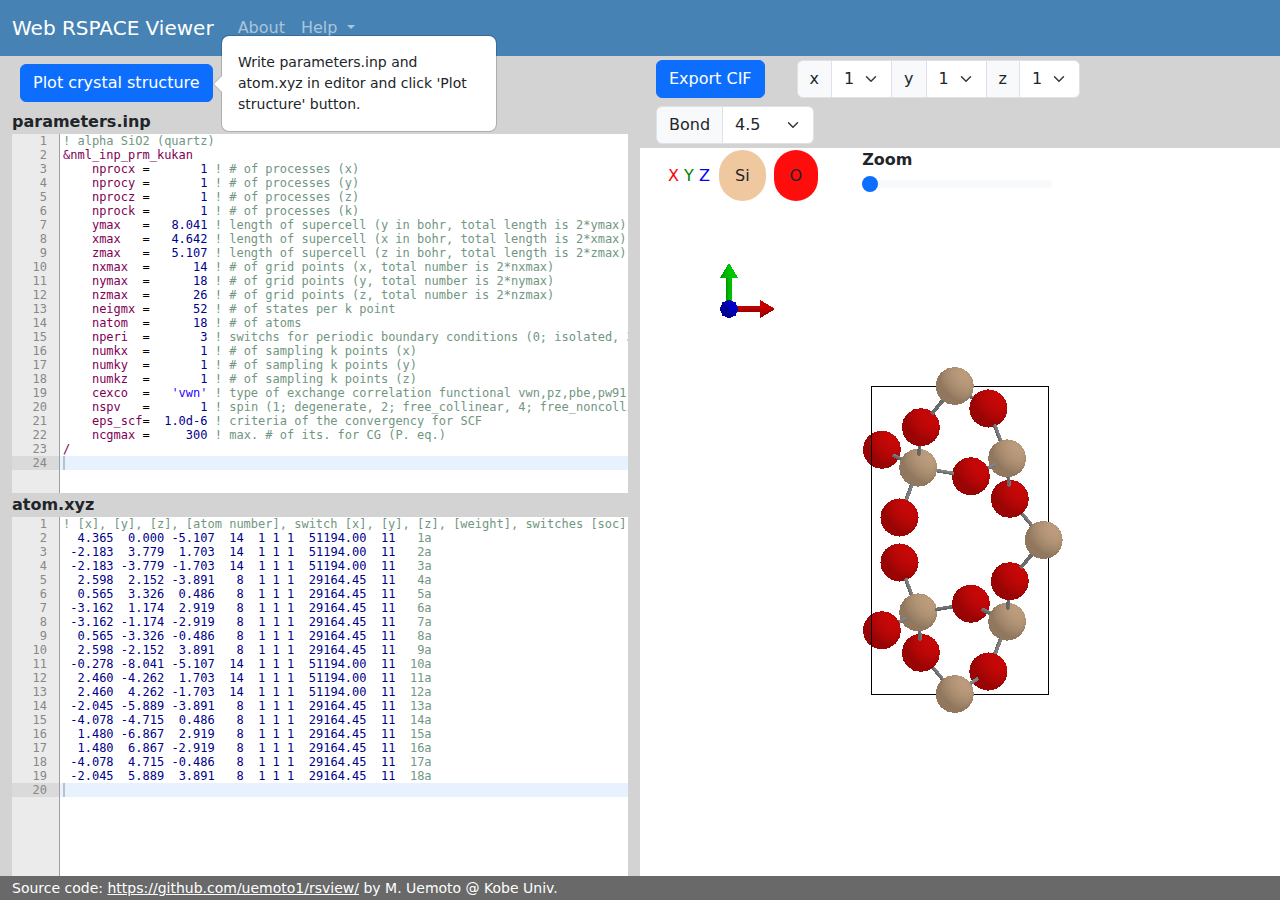
==== commit 96b7c42e: "Disable open and save button" ====
--- a/index.html
+++ b/index.html
@@ -63,25 +63,19 @@
         <div class="row">
 
             <div class="col-sm-6" id="panelLeft" style="background-color: lightgray;">
-                <div class="col-sm-12" id="panelLeftCell1" style="padding:4px;">
-                        <button type="button" class="btn btn-primary" id='run'>Plot crystal structure</button>
+                <div class="col-sm-12" id="panelLeftCell1" style="padding:8px;">
+                    <button type="button" class="btn btn-primary" id='run'>Plot crystal structure</button>
                 </div>
                 <div class="col-sm-12" id="panelLeftCell2">
-                    <strong>parameters.inp</strong> <br />
-                    <!--
-                    <button type="button" class="btn btn-link">Open file</button>
-                    <button type="button" class="btn btn-link">Save as</button>
-                    -->
-                    <!-- <div class='editor fillbottom w-100' id='parameters_inp'> -->
+                    <strong>parameters.inp</strong>
+                    <!-- <button type="button" class="btn btn-link">Open file</button>
+                    <button type="button" class="btn btn-link">Save as</button> -->
                     <div class='w-100' id='parameters_inp'></div>
                 </div>
                 <div class="col-sm-12" id="panelLeftCell3">
-                    <strong>atom.xyz</strong><br />
-                    <!--
-                    <button type="button" class="btn btn-link">Open file</button>
-                    <button type="button" class="btn btn-link">Save as</button>
-                    --> 
-                    <!-- <div class='editor fillbottom w-100' id='atom_xyz'> -->
+                    <strong>atom.xyz</strong>
+                    <!-- <button type="button" class="btn btn-link">Open file</button>
+                    <button type="button" class="btn btn-link">Save as</button> -->
                     <div class='w-100' id='atom_xyz'></div>
                 </div>
             </div>
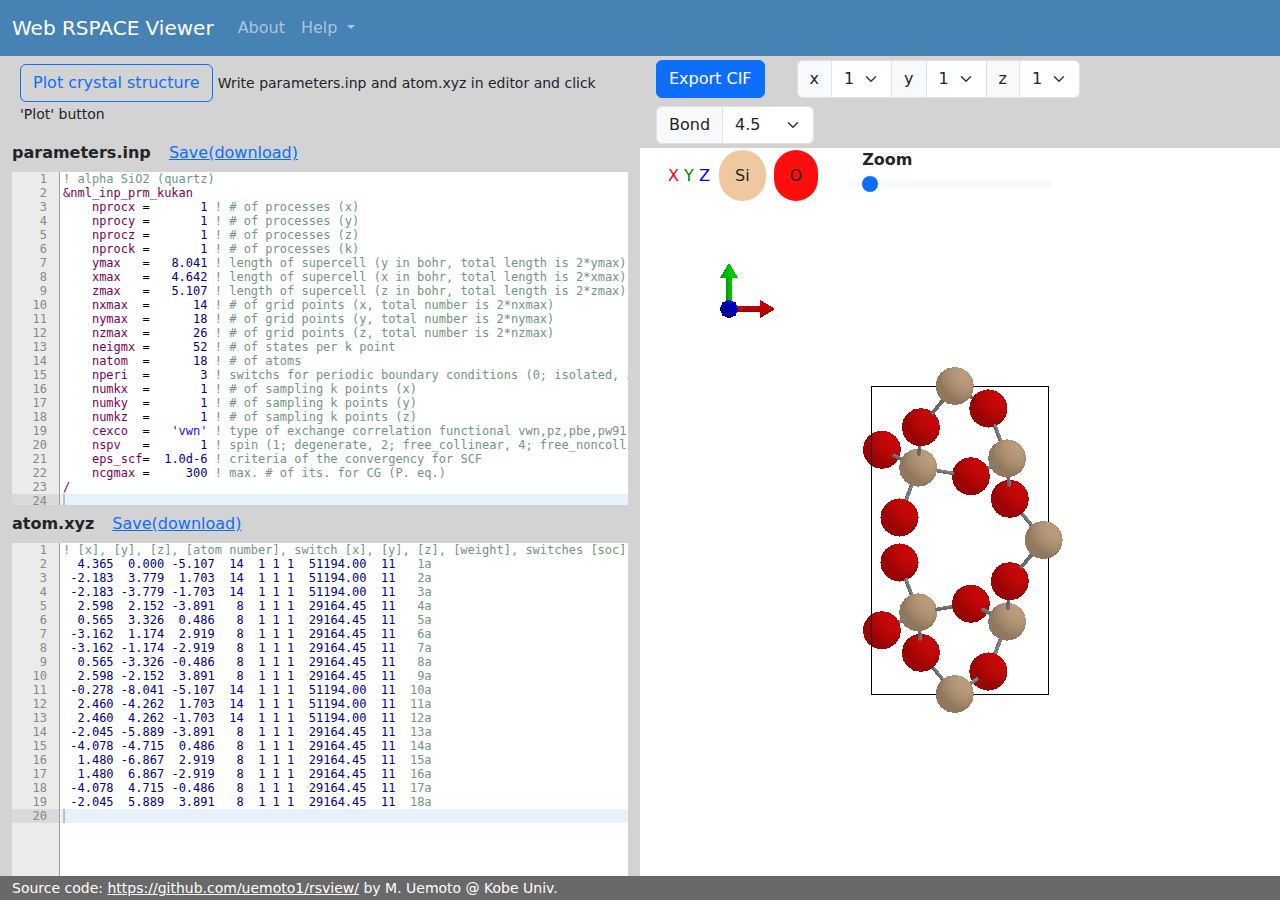
==== commit dead6edd: "Some bugfixes and add download button" ====
--- a/index.html
+++ b/index.html
@@ -17,30 +17,13 @@
 </head>
 
 <body>
-
-
-
     <nav class="navbar navbar-expand-lg navbar-dark" style="background-color: steelblue;">
         <div class="container-fluid">
             <a class="navbar-brand" href="#">Web RSPACE Viewer</a>
             <ul class="navbar-nav me-auto mb-2 mb-lg-0">
-                <!-- <li class="nav-item">
-                    <a class="nav-link" href="#">Setting</a>
-                </li> -->
                 <li class="nav-item">
                     <a class="nav-link" data-bs-toggle="modal" data-bs-target="#aboutModal" href="#">About</a>
                 </li>
-
-                <!-- <li class="nav-item dropdown">
-                    <a class="nav-link dropdown-toggle" href="#" id="navbarDropdownMenuLink" role="button" data-bs-toggle="dropdown" aria-expanded="false">
-                        About
-                    </a>
-                    <ul class="dropdown-menu" aria-labelledby="navbarDropdownMenuLink">
-                        <li><a class="dropdown-item" href="https://github.com/uemoto1/rsview/">GitHub repository</a></li>
-                        <li><a class="dropdown-item" href="http://www2.kobe-u.ac.jp/~tomoono/index.html">Ono group</a></li>
-                    </ul>
-                </li> -->
-
                 <li class="nav-item dropdown">
                    <a class="nav-link dropdown-toggle" href="#" id="navbarDropdown" role="button" data-bs-toggle="dropdown" aria-expanded="false">
                     Help
@@ -65,17 +48,16 @@
             <div class="col-sm-6" id="panelLeft" style="background-color: lightgray;">
                 <div class="col-sm-12" id="panelLeftCell1" style="padding:8px;">
                     <button type="button" class="btn btn-primary" id='run'>Plot crystal structure</button>
+                    <small>Write parameters.inp and atom.xyz in editor and click 'Plot' button</small>
                 </div>
                 <div class="col-sm-12" id="panelLeftCell2">
                     <strong>parameters.inp</strong>
-                    <!-- <button type="button" class="btn btn-link">Open file</button>
-                    <button type="button" class="btn btn-link">Save as</button> -->
+                    <button type="button" class="btn btn-link" id="btn_save_parameters_inp">Save(download)</button>
                     <div class='w-100' id='parameters_inp'></div>
                 </div>
                 <div class="col-sm-12" id="panelLeftCell3">
                     <strong>atom.xyz</strong>
-                    <!-- <button type="button" class="btn btn-link">Open file</button>
-                    <button type="button" class="btn btn-link">Save as</button> -->
+                    <button type="button" class="btn btn-link" id="btn_save_atom_xyz">Save(download)</button>
                     <div class='w-100' id='atom_xyz'></div>
                 </div>
             </div>
@@ -84,7 +66,7 @@
                 <div class="row" style="background-color: lightgray;">
                     <div class="col-auto" style="margin:4px;">
                         <div class="input-group">
-                            <a class="btn btn-primary" href="#" id="download" download="export.cif">Export CIF</a>    
+                            <a class="btn btn-primary" href="#" id="btn_export_cif">Export CIF</a>    
                         </div>
                     </div>
                     <div class="col-auto" style="margin:4px;">
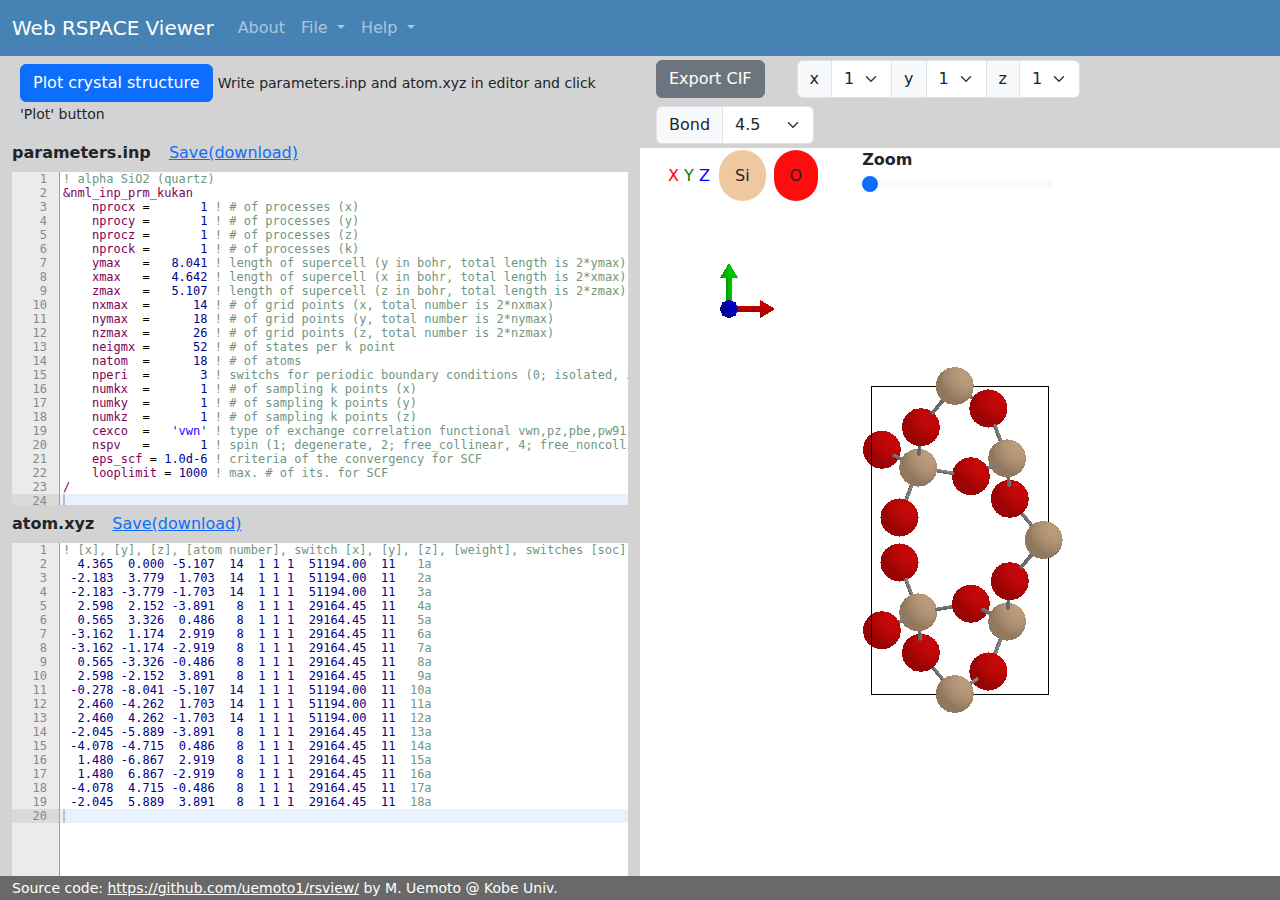
==== commit fbcce9eb: "modified" ====
--- a/index.html
+++ b/index.html
@@ -24,6 +24,19 @@
                 <li class="nav-item">
                     <a class="nav-link" data-bs-toggle="modal" data-bs-target="#aboutModal" href="#">About</a>
                 </li>
+                <li class="nav-item dropdown">
+                    <a class="nav-link dropdown-toggle" href="#" id="navbarDropdown" role="button" data-bs-toggle="dropdown" aria-expanded="false">
+                        File
+                    </a>
+                    <ul class="dropdown-menu" aria-labelledby="navbarDropdown">
+                        <li><a class="dropdown-item" href="javascript:save_parameters_inp();" >Save parameters.inp</a></li>
+                        <li><a class="dropdown-item" href="javascript:save_atom_xyz();" >Save atom.xyz</a></li>
+                        <li><hr class="dropdown-divider"></li>
+                        <li><a class="dropdown-item" data-bs-toggle="modal" href="#importMolModal" >Import MOL(SDF) file (experimental)</a></li>
+                        <li><a class="dropdown-item" data-bs-toggle="modal" href="#importPOSCARModal" >Import POSCAR file (experimental)</a></li>
+                    </ul>
+                </li>
+
                 <li class="nav-item dropdown">
                    <a class="nav-link dropdown-toggle" href="#" id="navbarDropdown" role="button" data-bs-toggle="dropdown" aria-expanded="false">
                     Help
@@ -66,7 +79,7 @@
                 <div class="row" style="background-color: lightgray;">
                     <div class="col-auto" style="margin:4px;">
                         <div class="input-group">
-                            <a class="btn btn-primary" href="#" id="btn_export_cif">Export CIF</a>    
+                            <a class="btn btn-secondary" href="#" id="btn_export_cif">Export CIF</a>    
                         </div>
                     </div>
                     <div class="col-auto" style="margin:4px;">
@@ -97,6 +110,7 @@
                             <span class="input-group-text">Bond</span>
                             <select class="form-select" aria-label="Default select example" id="bond">
                                 <option value="0.0">None</option>
+                                <option value="2.0">2.0</option>
                                 <option value="2.5">2.5</option>
                                 <option value="3.0">3.0</option>
                                 <option value="3.5">3.5</option>
@@ -472,7 +486,7 @@
 </div>
 <div class="modal-body">
 <p>
-Version 23.8.16
+Version 23.9.3
 </p>
 <p>
 A interactive visualization tool for <strong>RSPACE</strong> program.
@@ -521,12 +535,107 @@
 
 
 
+<!-- Modal -->
+<div class="modal fade" id="importMolModal" tabindex="-1" aria-labelledby="importMolModalLabel" aria-hidden="true">
+    <div class="modal-dialog">
+        <div class="modal-content">
+            <div class="modal-header">
+                <h5 class="modal-title" id="importMolModalLabel">Import MOL(SDF) file (experimental)</h5>
+                <button type="button" class="btn-close" data-bs-dismiss="modal" aria-label="Close"></button>
+            </div>
+            <div class="modal-body">
+                <div class="mb-12">
+                    <label for="fileMol" class="form-label">Select <code>.mol</code> or <code>.sdf</code> file from your
+                        computer:</label>
+                    <input class="form-control" type="file" id="fileMol" accept=".mol,.sdf">
+                    <label for="spacingMol" class="col-sm-6 col-form-label">Grid spacing (Bohr)</label>
+                    <select class="form-select" id="selectMolImportGrid" aria-label="Default select example">
+                        <option value="0.60">0.60 (H, Al, Si ...)</option>
+                        <option value="0.50">0.50 (Li, Na ...)</option>
+                        <option value="0.35">0.35 (O, S ...)</option>
+                        <option value="0.33" selected> 0.33 (C, N, F, Cl ...)</option>
+                        <option value="0.30">0.30 (Fe, W ...)</option>
+                        <option value="0.27">0.27 (Cu ...)</option>
+                    </select>
+                    <label for="selectMolImportVacuum" class="col-sm-6 col-form-label">Vacuum region (Bohr)</label>
+                    <select class="form-select" id="selectMolImportVacuum" aria-label="Default select example">
+                        <option value="5">5.0</option>
+                        <option value="10" selected>10.0</option>
+                    </select>
+                </div>
+                <div class="modal-footer">
+                    <button type="button" class="btn btn-secondary" data-bs-dismiss="modal">Cancel</button>
+                    <button type="button" class="btn btn-primary" data-bs-dismiss="modal"
+                        id="btnImportMol">Convert</button>
+                </div>
+            </div>
+        </div>
+    </div>
+</div>
+
+
+
+
+
+
+
+
+
+<!-- Modal -->
+<div class="modal fade" id="importPOSCARModal" tabindex="-1" aria-labelledby="importPOSCARModalLabel"
+    aria-hidden="true">
+    <div class="modal-dialog">
+        <div class="modal-content">
+            <div class="modal-header">
+                <h5 class="modal-title" id="importPOSCARModalLabel">Import POSCAR file (experimental)</h5>
+                <button type="button" class="btn-close" data-bs-dismiss="modal" aria-label="Close"></button>
+            </div>
+            <div class="modal-body">
+                <div class="mb-12">
+                    <label for="filePOSCAR" class="form-label">Select <code>POSCAR</code> file
+                        from your computer:</label>
+                    <input class="form-control" type="file" id="filePOSCAR">
+                    <label for="spacingPOSCAR" class="col-sm-6 col-form-label">Grid spacing (Bohr)</label>
+                    <select class="form-select" id="selectPOSCARImportGrid" aria-label="Default select example">
+                        <option value="0.60">0.60 (H, Al, Si ...)</option>
+                        <option value="0.50">0.50 (Li, Na ...)</option>
+                        <option value="0.35">0.35 (O, S ...)</option>
+                        <option value="0.33" selected> 0.33 (C, N, F, Cl ...)</option>
+                        <option value="0.30">0.30 (Fe, W ...)</option>
+                        <option value="0.27">0.27 (Cu ...)</option>
+                    </select>
+                    <div class="row">
+                        <label for="numkx" class="form-label"><i>k</i>-space mesh:</label>
+                        <div class="col">
+                          <input type="text" class="form-control" value="1"  id="numkx">
+                        </div>
+                        <div class="col">
+                          <input type="text" class="form-control" value="1" id="numky">
+                        </div>
+                        <div class="col">
+                            <input type="text" class="form-control" value="1" id="numkz">
+                        </div>
+                        <small>Gamma centered grid</small>
+                    </div>
+
+                </div>
+                <div class="modal-footer">
+                    <button type="button" class="btn btn-secondary" data-bs-dismiss="modal">Cancel</button>
+                    <button type="button" class="btn btn-primary" data-bs-dismiss="modal"
+                        id="btnImportPOSCAR">Convert</button>
+                </div>
+            </div>
+        </div>
+    </div>
+</div>
+
+
 <!-- Optional JavaScript -->
-<script type="text/javascript" src="./crystal3d.js?v=20230816"></script>
-<!-- jQuery first, then Popper.js, then Bootstrap JS -->
-<script type="text/javascript" src="./table.js?v=20230816"></script>
-<script type="text/javascript" src="./parser.js?v=20230816"></script>
-<script type="text/javascript" src="./script.js?v=20230816"></script>
+<script type="text/javascript" src="./crystal3d.js?v=20230903"></script>
+<script type="text/javascript" src="./table.js?v=20230903"></script>
+<script type="text/javascript" src="./parser.js?v=20230903"></script>
+<script type="text/javascript" src="./mol_loader.js?v=20230903"></script>
+<script type="text/javascript" src="./script.js?v=20230903"></script>
 
 </body>
 
